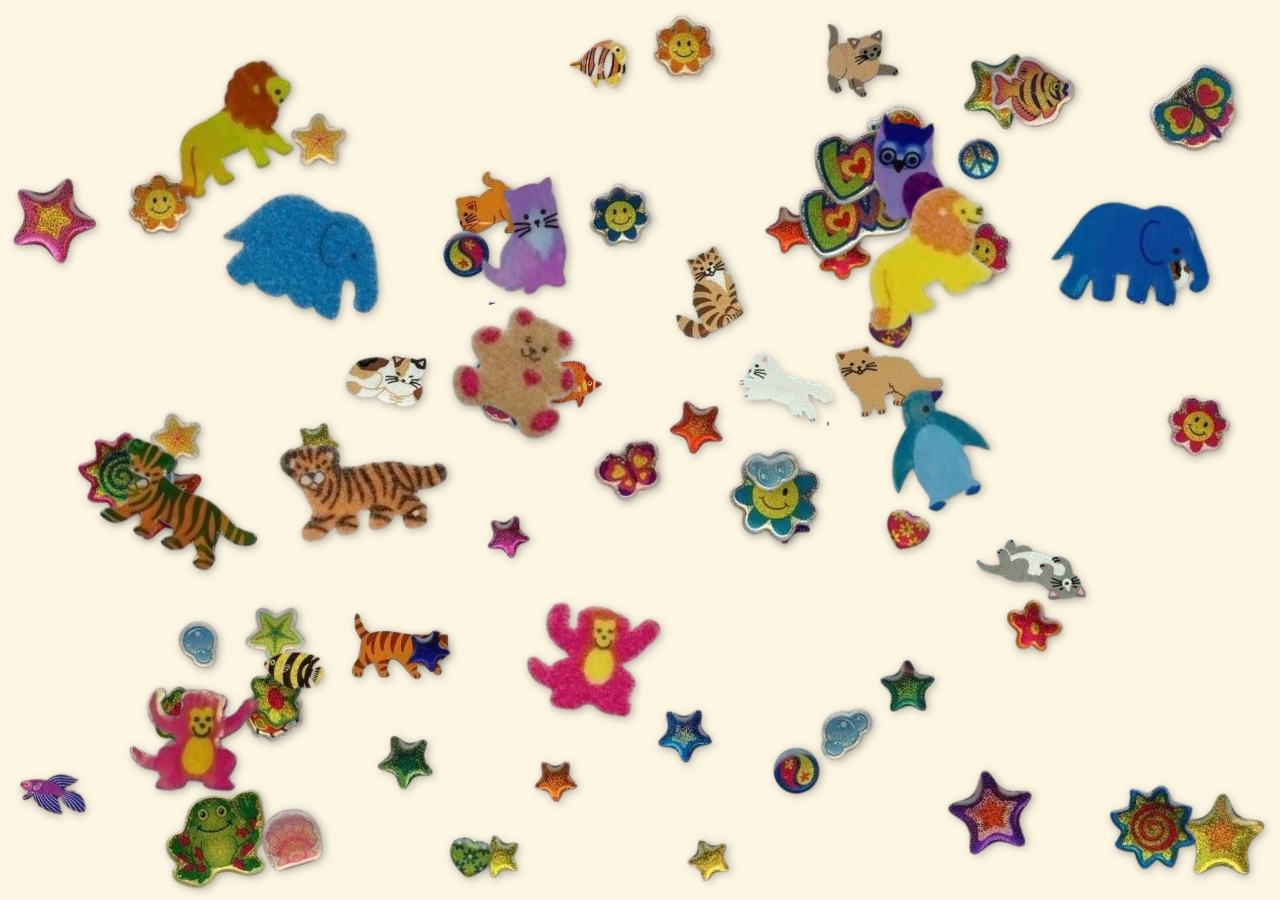
==== index.html @ 179f8e2f "example page" ====
<!DOCTYPE html>
<html lang="en">
<head>
    <meta charset="UTF-8">
    <meta name="viewport" content="width=device-width, initial-scale=1.0">
  <!--- Example html/css for you to use! Feel free to just copy paste the entire thing lol. -->
    <title>Sticker Page</title>
    <style>
        body {
            margin: 0;
            padding: 0;
            height: 100vh;
            background: #fdf6e3;
            position: relative;
            overflow: hidden;
        }
        #sticker-container {
            display: flex;
            flex-direction: column;
            position: absolute;
            width: 100%;
            height: 100%;
            overflow: hidden;
        }
        .sticker {
            position: absolute;
            height: auto;
            transform: rotate(var(--rotation));
            z-index: var(--z-index);
            pointer-events: none; /* stickers (hopefully) don't interfere with clicks */
            user-select: none;
            filter: drop-shadow(2px 2px 4px rgba(0,0,0,0.3)); /* sticker shadow, helps make it look a bit more real, feel free to adjust */
        }
    </style>
</head>
<body>

<div id="sticker-container"></div>

<script>
    let stickers = [ /* You'll need to host these yourself! You can use whatever images you want, but there's example stickers included in the repo. 
    You can add more, remove some, whatever you put here is what will show up.*/
        '/stickers/sticker1.png', 
        '/stickers/sticker2.png',
        '/stickers/sticker3.png',
        '/stickers/sticker4.png',
        '/stickers/sticker5.png',
        '/stickers/sticker6.png',
        '/stickers/sticker7.png',
        '/stickers/sticker8.png',
        '/stickers/sticker9.png',
        '/stickers/sticker10.png',
        '/stickers/sticker11.png',
        '/stickers/sticker12.png',
        '/stickers/sticker13.png',
        '/stickers/sticker14.png',
        '/stickers/sticker15.png',
        '/stickers/sticker16.png',
        '/stickers/sticker17.png',
        '/stickers/sticker18.png',
        '/stickers/sticker19.png',
        '/stickers/sticker20.png',
        '/stickers/sticker21.png',
        '/stickers/sticker22.png',
        '/stickers/sticker23.png',
        '/stickers/sticker24.png',
        '/stickers/sticker25.png',
        '/stickers/sticker26.png',
        '/stickers/sticker27.png',
        '/stickers/sticker28.png',
        '/stickers/sticker29.png',
        '/stickers/sticker30.png',
        '/stickers/sticker31.png',
        '/stickers/sticker32.png',
        '/stickers/sticker33.png',
        '/stickers/sticker34.png',
        '/stickers/sticker35.png',
        '/stickers/sticker36.png',
        '/stickers/sticker37.png',
        '/stickers/sticker38.png',
        '/stickers/sticker39.png',
        '/stickers/sticker40.png',
        '/stickers/sticker41.png',
        '/stickers/sticker42.png',
        '/stickers/sticker43.png',
        '/stickers/sticker44.png',
        '/stickers/sticker45.png',
        '/stickers/sticker46.png',
        '/stickers/sticker47.png',
        '/stickers/sticker48.png',
        '/stickers/sticker49.png',
        '/stickers/sticker50.png',
        '/stickers/sticker51.png',
        '/stickers/sticker52.png',
        '/stickers/sticker53.png',
        '/stickers/sticker54.png',
        '/stickers/sticker55.png',
        '/stickers/sticker56.png',
        '/stickers/sticker57.png',
        '/stickers/sticker58.png',
        '/stickers/sticker59.png',
        '/stickers/sticker60.png',
        '/stickers/sticker61.png',
        '/stickers/sticker62.png',
        '/stickers/sticker63.png',
        '/stickers/sticker64.png',
        '/stickers/sticker65.png',
        '/stickers/sticker66.png',
        '/stickers/sticker67.png',
        '/stickers/sticker68.png',
        '/stickers/sticker69.png',
        '/stickers/sticker70.png',
        '/stickers/sticker71.png',
        '/stickers/sticker72.png',
        '/stickers/sticker73.png',
        '/stickers/sticker74.png',
        '/stickers/sticker75.png',
        '/stickers/sticker76.png',
        '/stickers/sticker77.png',
        '/stickers/sticker78.png',
        '/stickers/sticker79.png',
        '/stickers/sticker80.png',
        '/stickers/sticker81.png'
    ];

    const container = document.getElementById('sticker-container');

    stickers.forEach(stickerUrl => {
        const img = document.createElement('img');
        img.src = stickerUrl;
        img.className = 'sticker';

        // Wait until the image is loaded to get its actual size
        img.onload = () => {
            const x = Math.random() * (container.clientWidth - img.width);
            const y = Math.random() * (container.clientHeight - img.height);
            const rotation = `${Math.random() * 60 - 30}deg`;
            img.style.left = `${x}px`;
            img.style.top = `${y}px`;
            img.style.setProperty('--rotation', rotation);
        };

        container.appendChild(img);
    });
</script>

</body>
</html>
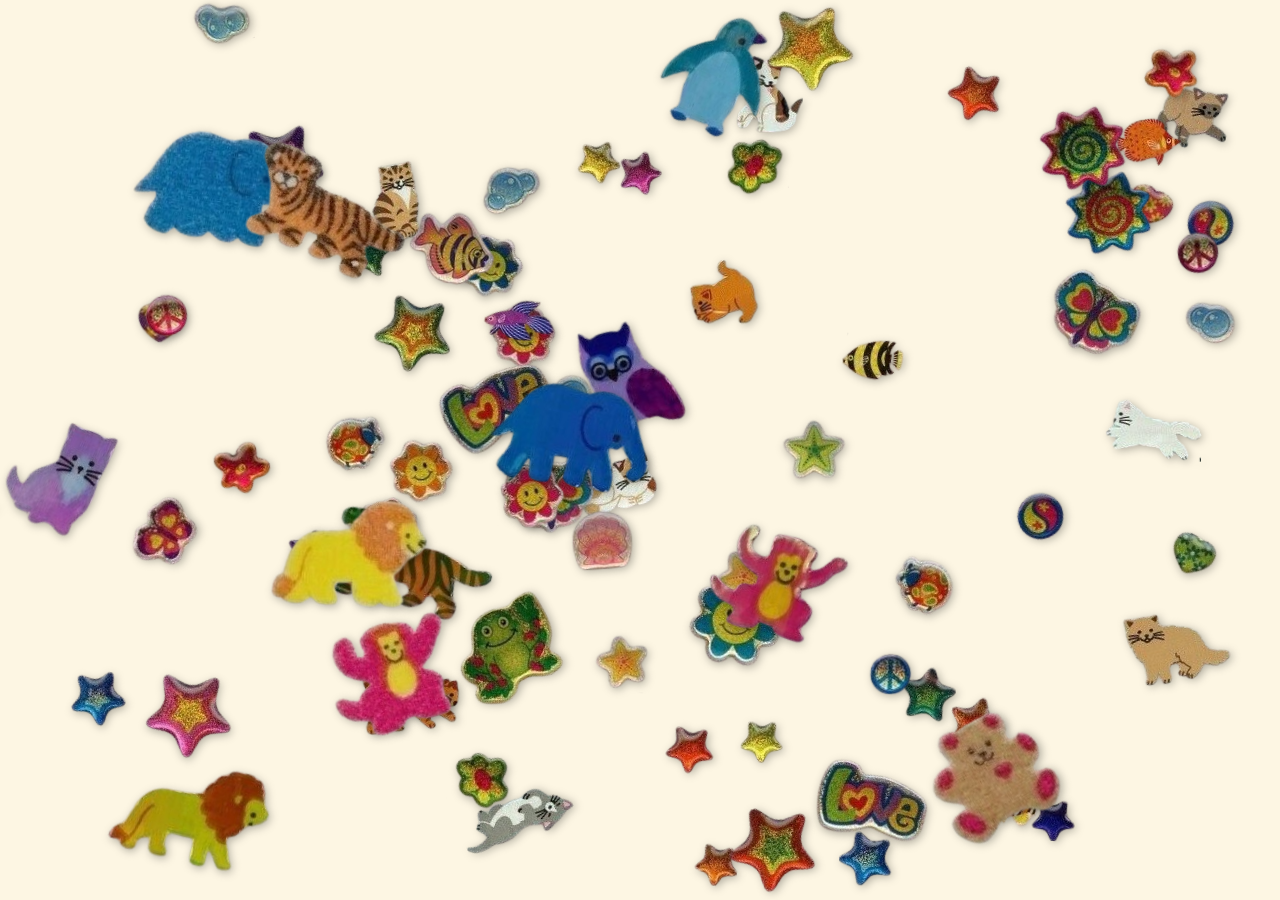
==== commit 6fefdd62: "Update index.html" ====
--- a/index.html
+++ b/index.html
@@ -40,87 +40,87 @@
 <script>
     let stickers = [ /* You'll need to host these yourself! You can use whatever images you want, but there's example stickers included in the repo. 
     You can add more, remove some, whatever you put here is what will show up.*/
-        '/stickers/sticker1.png', 
-        '/stickers/sticker2.png',
-        '/stickers/sticker3.png',
-        '/stickers/sticker4.png',
-        '/stickers/sticker5.png',
-        '/stickers/sticker6.png',
-        '/stickers/sticker7.png',
-        '/stickers/sticker8.png',
-        '/stickers/sticker9.png',
-        '/stickers/sticker10.png',
-        '/stickers/sticker11.png',
-        '/stickers/sticker12.png',
-        '/stickers/sticker13.png',
-        '/stickers/sticker14.png',
-        '/stickers/sticker15.png',
-        '/stickers/sticker16.png',
-        '/stickers/sticker17.png',
-        '/stickers/sticker18.png',
-        '/stickers/sticker19.png',
-        '/stickers/sticker20.png',
-        '/stickers/sticker21.png',
-        '/stickers/sticker22.png',
-        '/stickers/sticker23.png',
-        '/stickers/sticker24.png',
-        '/stickers/sticker25.png',
-        '/stickers/sticker26.png',
-        '/stickers/sticker27.png',
-        '/stickers/sticker28.png',
-        '/stickers/sticker29.png',
-        '/stickers/sticker30.png',
-        '/stickers/sticker31.png',
-        '/stickers/sticker32.png',
-        '/stickers/sticker33.png',
-        '/stickers/sticker34.png',
-        '/stickers/sticker35.png',
-        '/stickers/sticker36.png',
-        '/stickers/sticker37.png',
-        '/stickers/sticker38.png',
-        '/stickers/sticker39.png',
-        '/stickers/sticker40.png',
-        '/stickers/sticker41.png',
-        '/stickers/sticker42.png',
-        '/stickers/sticker43.png',
-        '/stickers/sticker44.png',
-        '/stickers/sticker45.png',
-        '/stickers/sticker46.png',
-        '/stickers/sticker47.png',
-        '/stickers/sticker48.png',
-        '/stickers/sticker49.png',
-        '/stickers/sticker50.png',
-        '/stickers/sticker51.png',
-        '/stickers/sticker52.png',
-        '/stickers/sticker53.png',
-        '/stickers/sticker54.png',
-        '/stickers/sticker55.png',
-        '/stickers/sticker56.png',
-        '/stickers/sticker57.png',
-        '/stickers/sticker58.png',
-        '/stickers/sticker59.png',
-        '/stickers/sticker60.png',
-        '/stickers/sticker61.png',
-        '/stickers/sticker62.png',
-        '/stickers/sticker63.png',
-        '/stickers/sticker64.png',
-        '/stickers/sticker65.png',
-        '/stickers/sticker66.png',
-        '/stickers/sticker67.png',
-        '/stickers/sticker68.png',
-        '/stickers/sticker69.png',
-        '/stickers/sticker70.png',
-        '/stickers/sticker71.png',
-        '/stickers/sticker72.png',
-        '/stickers/sticker73.png',
-        '/stickers/sticker74.png',
-        '/stickers/sticker75.png',
-        '/stickers/sticker76.png',
-        '/stickers/sticker77.png',
-        '/stickers/sticker78.png',
-        '/stickers/sticker79.png',
-        '/stickers/sticker80.png',
-        '/stickers/sticker81.png'
+        './stickers/sticker1.png', 
+        './stickers/sticker2.png',
+        './stickers/sticker3.png',
+        './stickers/sticker4.png',
+        './stickers/sticker5.png',
+        './stickers/sticker6.png',
+        './stickers/sticker7.png',
+        './stickers/sticker8.png',
+        './stickers/sticker9.png',
+        './stickers/sticker10.png',
+        './stickers/sticker11.png',
+        './stickers/sticker12.png',
+        './stickers/sticker13.png',
+        './stickers/sticker14.png',
+        './stickers/sticker15.png',
+        './stickers/sticker16.png',
+        './stickers/sticker17.png',
+        './stickers/sticker18.png',
+        './stickers/sticker19.png',
+        './stickers/sticker20.png',
+        './stickers/sticker21.png',
+        './stickers/sticker22.png',
+        './stickers/sticker23.png',
+        './stickers/sticker24.png',
+        './stickers/sticker25.png',
+        './stickers/sticker26.png',
+        './stickers/sticker27.png',
+        './stickers/sticker28.png',
+        './stickers/sticker29.png',
+        './stickers/sticker30.png',
+        './stickers/sticker31.png',
+        './stickers/sticker32.png',
+        './stickers/sticker33.png',
+        './stickers/sticker34.png',
+        './stickers/sticker35.png',
+        './stickers/sticker36.png',
+        './stickers/sticker37.png',
+        './stickers/sticker38.png',
+        './stickers/sticker39.png',
+        './stickers/sticker40.png',
+        './stickers/sticker41.png',
+        './stickers/sticker42.png',
+        './stickers/sticker43.png',
+        './stickers/sticker44.png',
+        './stickers/sticker45.png',
+        './stickers/sticker46.png',
+        './stickers/sticker47.png',
+        './stickers/sticker48.png',
+        './stickers/sticker49.png',
+        './stickers/sticker50.png',
+        './stickers/sticker51.png',
+        './stickers/sticker52.png',
+        './stickers/sticker53.png',
+        './stickers/sticker54.png',
+        './stickers/sticker55.png',
+        './stickers/sticker56.png',
+        './stickers/sticker57.png',
+        './stickers/sticker58.png',
+        './stickers/sticker59.png',
+        './stickers/sticker60.png',
+        './stickers/sticker61.png',
+        './stickers/sticker62.png',
+        './stickers/sticker63.png',
+        './stickers/sticker64.png',
+        './stickers/sticker65.png',
+        './stickers/sticker66.png',
+        './stickers/sticker67.png',
+        './stickers/sticker68.png',
+        './stickers/sticker69.png',
+        './stickers/sticker70.png',
+        './stickers/sticker71.png',
+        './stickers/sticker72.png',
+        './stickers/sticker73.png',
+        './stickers/sticker74.png',
+        './stickers/sticker75.png',
+        './stickers/sticker76.png',
+        './stickers/sticker77.png',
+        './stickers/sticker78.png',
+        './stickers/sticker79.png',
+        './stickers/sticker80.png',
+        './stickers/sticker81.png'
     ];
 
     const container = document.getElementById('sticker-container');
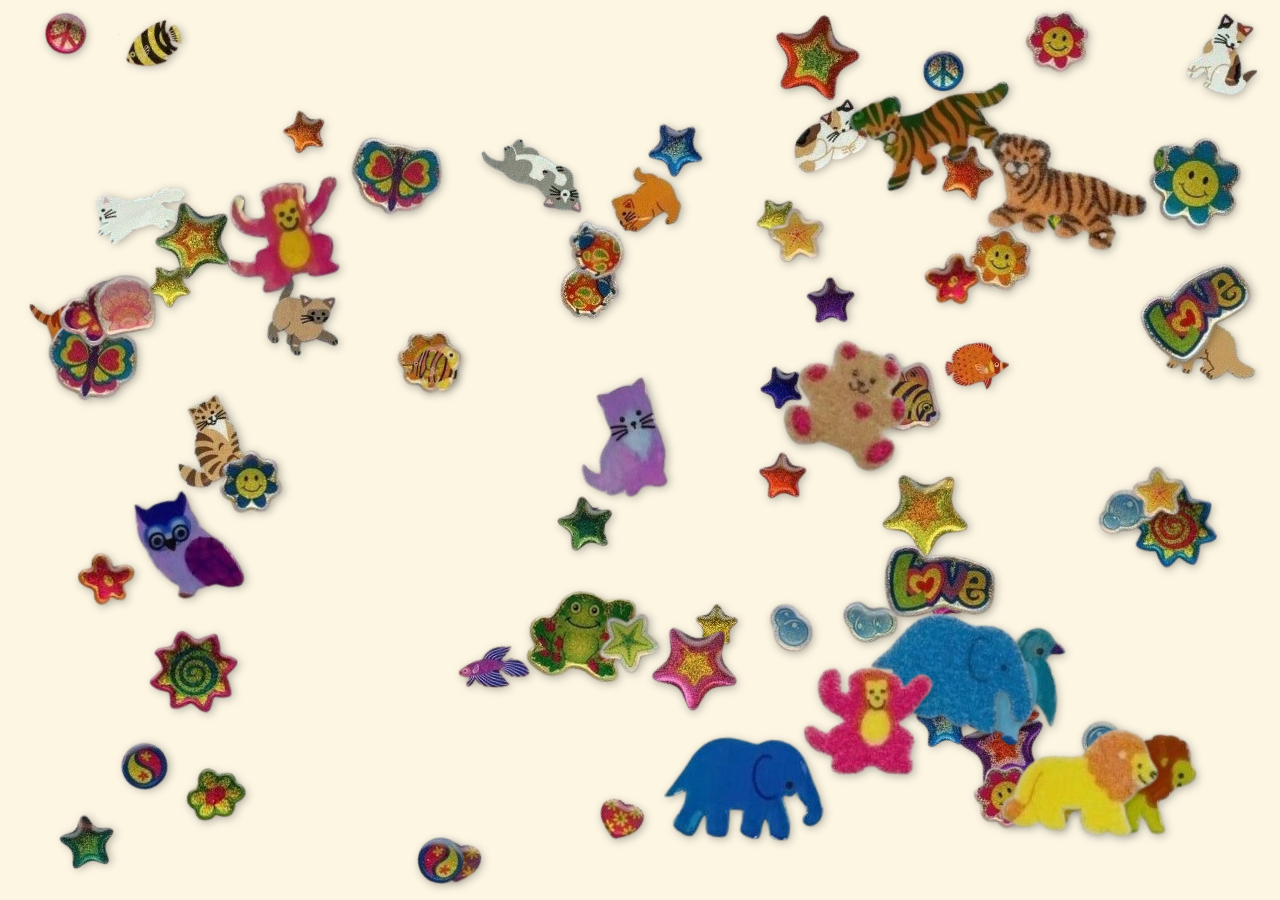
==== commit b2ad869a: "Update index.html tbh im just stupid and cant figure out the paths on gh pages" ====
--- a/index.html
+++ b/index.html
@@ -40,87 +40,87 @@
 <script>
     let stickers = [ /* You'll need to host these yourself! You can use whatever images you want, but there's example stickers included in the repo. 
     You can add more, remove some, whatever you put here is what will show up.*/
-        './stickers/sticker1.png', 
-        './stickers/sticker2.png',
-        './stickers/sticker3.png',
-        './stickers/sticker4.png',
-        './stickers/sticker5.png',
-        './stickers/sticker6.png',
-        './stickers/sticker7.png',
-        './stickers/sticker8.png',
-        './stickers/sticker9.png',
-        './stickers/sticker10.png',
-        './stickers/sticker11.png',
-        './stickers/sticker12.png',
-        './stickers/sticker13.png',
-        './stickers/sticker14.png',
-        './stickers/sticker15.png',
-        './stickers/sticker16.png',
-        './stickers/sticker17.png',
-        './stickers/sticker18.png',
-        './stickers/sticker19.png',
-        './stickers/sticker20.png',
-        './stickers/sticker21.png',
-        './stickers/sticker22.png',
-        './stickers/sticker23.png',
-        './stickers/sticker24.png',
-        './stickers/sticker25.png',
-        './stickers/sticker26.png',
-        './stickers/sticker27.png',
-        './stickers/sticker28.png',
-        './stickers/sticker29.png',
-        './stickers/sticker30.png',
-        './stickers/sticker31.png',
-        './stickers/sticker32.png',
-        './stickers/sticker33.png',
-        './stickers/sticker34.png',
-        './stickers/sticker35.png',
-        './stickers/sticker36.png',
-        './stickers/sticker37.png',
-        './stickers/sticker38.png',
-        './stickers/sticker39.png',
-        './stickers/sticker40.png',
-        './stickers/sticker41.png',
-        './stickers/sticker42.png',
-        './stickers/sticker43.png',
-        './stickers/sticker44.png',
-        './stickers/sticker45.png',
-        './stickers/sticker46.png',
-        './stickers/sticker47.png',
-        './stickers/sticker48.png',
-        './stickers/sticker49.png',
-        './stickers/sticker50.png',
-        './stickers/sticker51.png',
-        './stickers/sticker52.png',
-        './stickers/sticker53.png',
-        './stickers/sticker54.png',
-        './stickers/sticker55.png',
-        './stickers/sticker56.png',
-        './stickers/sticker57.png',
-        './stickers/sticker58.png',
-        './stickers/sticker59.png',
-        './stickers/sticker60.png',
-        './stickers/sticker61.png',
-        './stickers/sticker62.png',
-        './stickers/sticker63.png',
-        './stickers/sticker64.png',
-        './stickers/sticker65.png',
-        './stickers/sticker66.png',
-        './stickers/sticker67.png',
-        './stickers/sticker68.png',
-        './stickers/sticker69.png',
-        './stickers/sticker70.png',
-        './stickers/sticker71.png',
-        './stickers/sticker72.png',
-        './stickers/sticker73.png',
-        './stickers/sticker74.png',
-        './stickers/sticker75.png',
-        './stickers/sticker76.png',
-        './stickers/sticker77.png',
-        './stickers/sticker78.png',
-        './stickers/sticker79.png',
-        './stickers/sticker80.png',
-        './stickers/sticker81.png'
+        'stickers/sticker1.png', 
+        'stickers/sticker2.png',
+        'stickers/sticker3.png',
+        'stickers/sticker4.png',
+        'stickers/sticker5.png',
+        'stickers/sticker6.png',
+        'stickers/sticker7.png',
+        'stickers/sticker8.png',
+        'stickers/sticker9.png',
+        'stickers/sticker10.png',
+        'stickers/sticker11.png',
+        'stickers/sticker12.png',
+        'stickers/sticker13.png',
+        'stickers/sticker14.png',
+        'stickers/sticker15.png',
+        'stickers/sticker16.png',
+        'stickers/sticker17.png',
+        'stickers/sticker18.png',
+        'stickers/sticker19.png',
+        'stickers/sticker20.png',
+        'stickers/sticker21.png',
+        'stickers/sticker22.png',
+        'stickers/sticker23.png',
+        'stickers/sticker24.png',
+        'stickers/sticker25.png',
+        'stickers/sticker26.png',
+        'stickers/sticker27.png',
+        'stickers/sticker28.png',
+        'stickers/sticker29.png',
+        'stickers/sticker30.png',
+        'stickers/sticker31.png',
+        'stickers/sticker32.png',
+        'stickers/sticker33.png',
+        'stickers/sticker34.png',
+        'stickers/sticker35.png',
+        'stickers/sticker36.png',
+        'stickers/sticker37.png',
+        'stickers/sticker38.png',
+        'stickers/sticker39.png',
+        'stickers/sticker40.png',
+        'stickers/sticker41.png',
+        'stickers/sticker42.png',
+        'stickers/sticker43.png',
+        'stickers/sticker44.png',
+        'stickers/sticker45.png',
+        'stickers/sticker46.png',
+        'stickers/sticker47.png',
+        'stickers/sticker48.png',
+        'stickers/sticker49.png',
+        'stickers/sticker50.png',
+        'stickers/sticker51.png',
+        'stickers/sticker52.png',
+        'stickers/sticker53.png',
+        'stickers/sticker54.png',
+        'stickers/sticker55.png',
+        'stickers/sticker56.png',
+        'stickers/sticker57.png',
+        'stickers/sticker58.png',
+        'stickers/sticker59.png',
+        'stickers/sticker60.png',
+        'stickers/sticker61.png',
+        'stickers/sticker62.png',
+        'stickers/sticker63.png',
+        'stickers/sticker64.png',
+        'stickers/sticker65.png',
+        'stickers/sticker66.png',
+        'stickers/sticker67.png',
+        'stickers/sticker68.png',
+        'stickers/sticker69.png',
+        'stickers/sticker70.png',
+        'stickers/sticker71.png',
+        'stickers/sticker72.png',
+        'stickers/sticker73.png',
+        'stickers/sticker74.png',
+        'stickers/sticker75.png',
+        'stickers/sticker76.png',
+        'stickers/sticker77.png',
+        'stickers/sticker78.png',
+        'stickers/sticker79.png',
+        'stickers/sticker80.png',
+        'stickers/sticker81.png'
     ];
 
     const container = document.getElementById('sticker-container');
